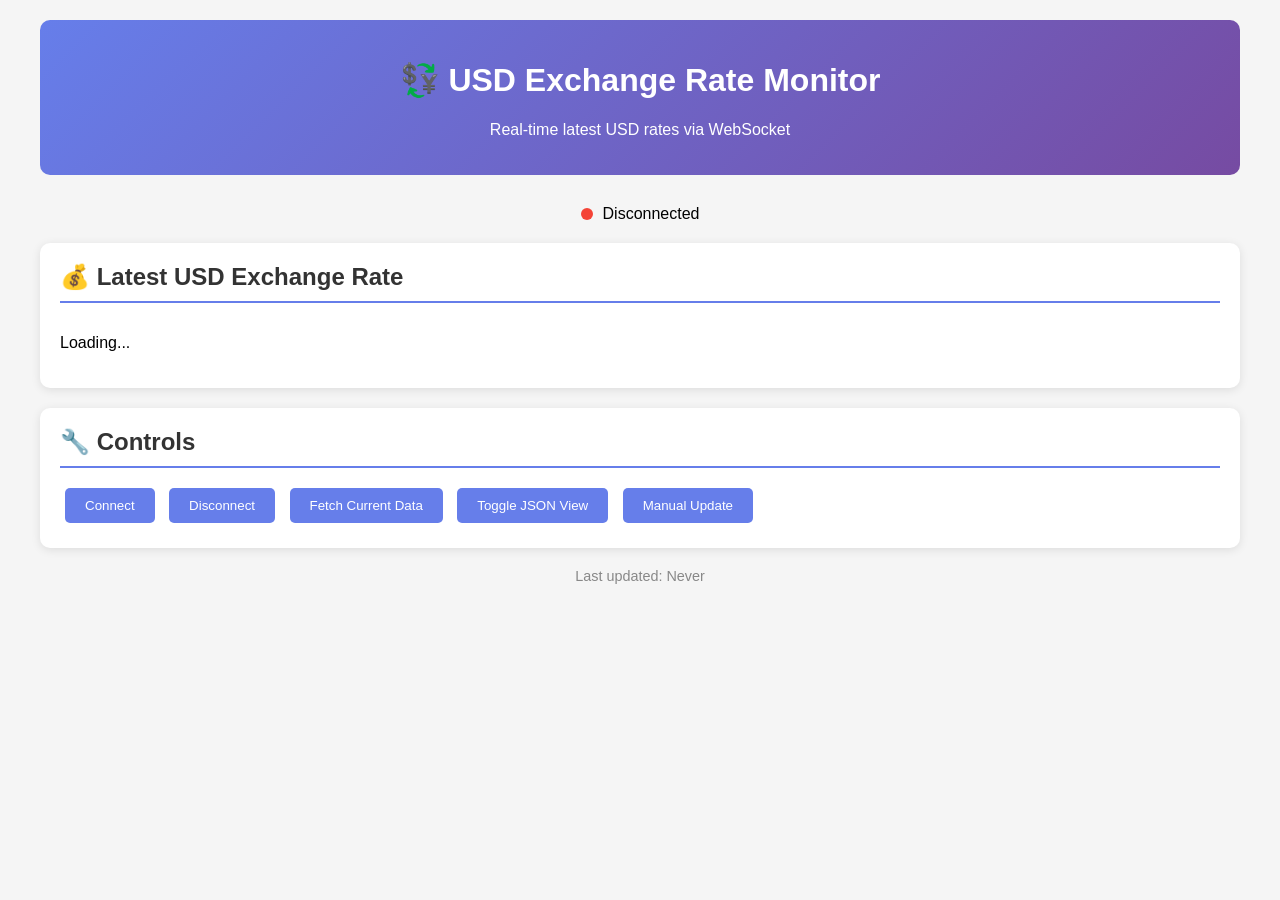
==== static/index.html @ 0680ed5a "Initial commit: USD Exchange Rate WebSocket Monitor with SFTP integration Features: - SFTP client fo" ====
<!DOCTYPE html>
<html lang="en">
<head>
    <meta charset="UTF-8">
    <meta name="viewport" content="width=device-width, initial-scale=1.0">
    <title>Gold Price & Exchange Rate Monitor</title>
    <style>
        body {
            font-family: 'Segoe UI', Tahoma, Geneva, Verdana, sans-serif;
            margin: 0;
            padding: 20px;
            background-color: #f5f5f5;
        }
        .container {
            max-width: 1200px;
            margin: 0 auto;
        }
        .header {
            text-align: center;
            margin-bottom: 30px;
            background: linear-gradient(135deg, #667eea 0%, #764ba2 100%);
            color: white;
            padding: 20px;
            border-radius: 10px;
        }
        .status {
            display: flex;
            justify-content: center;
            align-items: center;
            margin-bottom: 20px;
        }
        .status-indicator {
            width: 12px;
            height: 12px;
            border-radius: 50%;
            margin-right: 10px;
        }
        .connected { background-color: #4CAF50; }
        .disconnected { background-color: #f44336; }
        .section {
            background: white;
            border-radius: 10px;
            padding: 20px;
            margin-bottom: 20px;
            box-shadow: 0 2px 10px rgba(0,0,0,0.1);
        }
        .section-title {
            font-size: 1.5em;
            font-weight: bold;
            margin-bottom: 15px;
            color: #333;
            border-bottom: 2px solid #667eea;
            padding-bottom: 10px;
        }
        .data-grid {
            display: grid;
            grid-template-columns: repeat(auto-fit, minmax(300px, 1fr));
            gap: 15px;
        }
        .data-card {
            background: #f8f9fa;
            border: 1px solid #e9ecef;
            border-radius: 8px;
            padding: 15px;
        }
        .data-row {
            display: flex;
            justify-content: space-between;
            margin-bottom: 8px;
            padding: 8px 0;
            border-bottom: 1px solid #eee;
        }
        .data-row:last-child {
            border-bottom: none;
            margin-bottom: 0;
        }
        .label {
            font-weight: bold;
            color: #666;
        }
        .value {
            color: #333;
            font-family: 'Courier New', monospace;
        }
        .timestamp {
            text-align: center;
            color: #888;
            font-size: 0.9em;
            margin-top: 20px;
        }
        .exchange-rate {
            background: linear-gradient(135deg, #667eea 0%, #764ba2 100%);
            color: white;
        }
        .gold-price {
            background: linear-gradient(135deg, #f7971e 0%, #ffd200 100%);
            color: #333;
        }
        .price-high {
            color: #4CAF50;
            font-weight: bold;
        }
        .price-low {
            color: #f44336;
            font-weight: bold;
        }
        .json-output {
            background: #2d3748;
            color: #a0aec0;
            padding: 15px;
            border-radius: 8px;
            font-family: 'Courier New', monospace;
            font-size: 12px;
            overflow-x: auto;
            max-height: 400px;
            overflow-y: auto;
        }
        button {
            background: #667eea;
            color: white;
            border: none;
            padding: 10px 20px;
            border-radius: 5px;
            cursor: pointer;
            margin: 5px;
        }
        button:hover {
            background: #5a67d8;
        }
    </style>
</head>
<body>
    <div class="container">
        <div class="header">
            <h1>💱 USD Exchange Rate Monitor</h1>
            <p>Real-time latest USD rates via WebSocket</p>
        </div>

        <div class="status">
            <div id="status-indicator" class="status-indicator disconnected"></div>
            <span id="status-text">Disconnected</span>
        </div>

        <div class="section">
            <div class="section-title">💰 Latest USD Exchange Rate</div>
            <div id="usd-rate" class="data-grid">
                <p>Loading...</p>
            </div>
        </div>

        <div class="section">
            <div class="section-title">🔧 Controls</div>
            <button onclick="connect()">Connect</button>
            <button onclick="disconnect()">Disconnect</button>
            <button onclick="fetchData()">Fetch Current Data</button>
            <button onclick="toggleJson()">Toggle JSON View</button>
            <button onclick="showManualUpdate()">Manual Update</button>
        </div>

        <div id="manual-update-section" class="section" style="display: none;">
            <div class="section-title">✏️ Manual USD Rate Update</div>
            <div style="max-width: 400px; margin: 0 auto;">
                <div style="margin-bottom: 15px;">
                    <label style="display: block; margin-bottom: 5px;">Buy Rate:</label>
                    <input type="number" id="manual-buy" step="0.01" style="width: 100%; padding: 8px; border: 1px solid #ddd; border-radius: 4px;">
                </div>
                <div style="margin-bottom: 15px;">
                    <label style="display: block; margin-bottom: 5px;">Sell Rate:</label>
                    <input type="number" id="manual-sell" step="0.01" style="width: 100%; padding: 8px; border: 1px solid #ddd; border-radius: 4px;">
                </div>
                <button onclick="updateManualRate()" style="background: #ff9800;">Update Rate</button>
                <button onclick="hideManualUpdate()" style="background: #f44336;">Cancel</button>
            </div>
        </div>

        <div id="json-section" class="section" style="display: none;">
            <div class="section-title">📋 Raw JSON Data</div>
            <pre id="json-output" class="json-output"></pre>
        </div>

        <div class="timestamp" id="last-update">
            Last updated: Never
        </div>
    </div>

    <script>
        let ws = null;
        let jsonVisible = false;

        function connect() {
            if (ws) {
                ws.close();
            }

            ws = new WebSocket('ws://localhost:8080/ws');
            
            ws.onopen = function(event) {
                updateStatus(true);
                console.log('Connected to WebSocket');
            };
            
            ws.onmessage = function(event) {
                try {
                    const data = JSON.parse(event.data);
                    updateDisplay(data);
                    updateJsonOutput(data);
                } catch (e) {
                    console.error('Error parsing message:', e);
                }
            };
            
            ws.onclose = function(event) {
                updateStatus(false);
                console.log('WebSocket connection closed');
            };
            
            ws.onerror = function(error) {
                updateStatus(false);
                console.error('WebSocket error:', error);
            };
        }

        function disconnect() {
            if (ws) {
                ws.close();
                ws = null;
            }
            updateStatus(false);
        }

        function updateStatus(connected) {
            const indicator = document.getElementById('status-indicator');
            const text = document.getElementById('status-text');
            
            if (connected) {
                indicator.className = 'status-indicator connected';
                text.textContent = 'Connected';
            } else {
                indicator.className = 'status-indicator disconnected';
                text.textContent = 'Disconnected';
            }
        }

        function updateDisplay(data) {
            updateUSDRate(data);
            
            const timestamp = new Date(data.timestamp);
            document.getElementById('last-update').textContent = 
                `Last updated: ${timestamp.toLocaleString()}`;
        }

        function updateUSDRate(rate) {
            const container = document.getElementById('usd-rate');
            
            if (!rate) {
                container.innerHTML = '<p>No USD rate data available</p>';
                return;
            }

            const marketStatusColor = rate.market_status === 'open' ? '#4CAF50' : '#f44336';
            const sourceColor = rate.source === 'manual' ? '#ff9800' : '#2196F3';

            container.innerHTML = `
                <div class="data-card exchange-rate" style="max-width: 600px; margin: 0 auto;">
                    <div class="data-row">
                        <span class="label">Time:</span>
                        <span class="value">${rate.time}</span>
                    </div>
                    <div class="data-row">
                        <span class="label">Currency:</span>
                        <span class="value">${rate.currency}</span>
                    </div>
                    <div class="data-row">
                        <span class="label">Buy Rate:</span>
                        <span class="value price-high" style="font-size: 1.2em; font-weight: bold;">${rate.buy.toFixed(2)} ฿</span>
                    </div>
                    <div class="data-row">
                        <span class="label">Sell Rate:</span>
                        <span class="value price-low" style="font-size: 1.2em; font-weight: bold;">${rate.sell.toFixed(2)} ฿</span>
                    </div>
                    <div class="data-row">
                        <span class="label">Spread:</span>
                        <span class="value">${(rate.sell - rate.buy).toFixed(2)} ฿</span>
                    </div>
                    <div class="data-row">
                        <span class="label">Market Status:</span>
                        <span class="value" style="color: ${marketStatusColor}; font-weight: bold;">${rate.market_status.toUpperCase()}</span>
                    </div>
                    <div class="data-row">
                        <span class="label">Source:</span>
                        <span class="value" style="color: ${sourceColor}; font-weight: bold;">${rate.source.toUpperCase()}</span>
                    </div>
                </div>
            `;
        }

        function updateJsonOutput(data) {
            document.getElementById('json-output').textContent = 
                JSON.stringify(data, null, 2);
        }

        function toggleJson() {
            const section = document.getElementById('json-section');
            jsonVisible = !jsonVisible;
            section.style.display = jsonVisible ? 'block' : 'none';
        }

        function showManualUpdate() {
            document.getElementById('manual-update-section').style.display = 'block';
        }

        function hideManualUpdate() {
            document.getElementById('manual-update-section').style.display = 'none';
        }

        async function updateManualRate() {
            const buy = parseFloat(document.getElementById('manual-buy').value);
            const sell = parseFloat(document.getElementById('manual-sell').value);

            if (!buy || !sell || buy <= 0 || sell <= 0) {
                alert('Please enter valid buy and sell rates');
                return;
            }

            if (buy >= sell) {
                alert('Buy rate should be lower than sell rate');
                return;
            }

            try {
                const response = await fetch('/api/update-rate', {
                    method: 'POST',
                    headers: {
                        'Content-Type': 'application/json',
                    },
                    body: JSON.stringify({ buy, sell })
                });

                if (response.ok) {
                    alert('USD rate updated successfully!');
                    hideManualUpdate();
                    // Clear inputs
                    document.getElementById('manual-buy').value = '';
                    document.getElementById('manual-sell').value = '';
                } else {
                    const errorData = await response.text();
                    alert('Error updating rate: ' + errorData);
                }
            } catch (error) {
                console.error('Error updating rate:', error);
                alert('Error updating rate: ' + error.message);
            }
        }

        async function fetchData() {
            try {
                const response = await fetch('/api/data');
                const data = await response.json();
                updateDisplay(data);
                updateJsonOutput(data);
            } catch (error) {
                console.error('Error fetching USD rate:', error);
            }
        }

        // Auto-connect on page load
        window.onload = function() {
            connect();
        };

        // Reconnect on page visibility change
        document.addEventListener('visibilitychange', function() {
            if (!document.hidden && (!ws || ws.readyState === WebSocket.CLOSED)) {
                setTimeout(connect, 1000);
            }
        });
    </script>
</body>
</html>
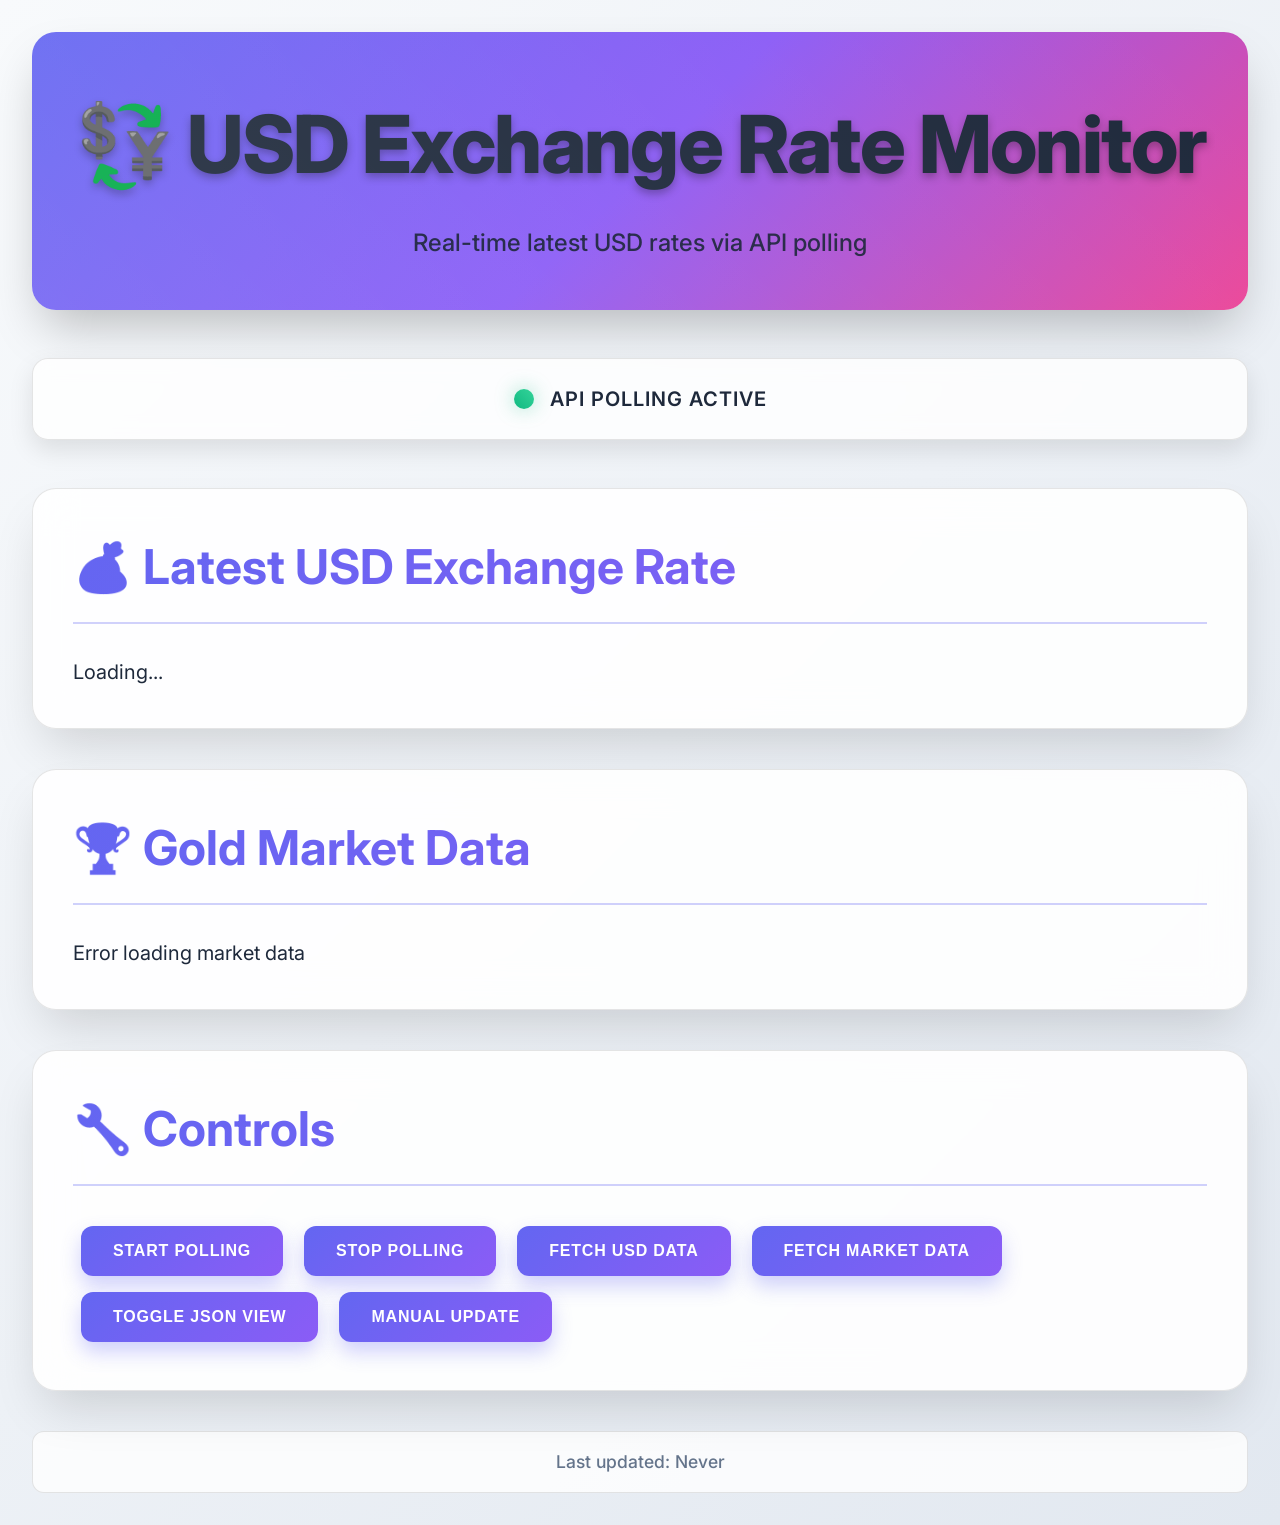
==== commit 9af8c294: "refector code , เปลี่ยนไปใช้ coder/websocket แทน , ปรับ web socket เพื่อทดสอบให้ดีขึ้น สวยขึ้น แก้ b" ====
--- a/static/index.html
+++ b/static/index.html
@@ -5,127 +5,313 @@
     <meta name="viewport" content="width=device-width, initial-scale=1.0">
     <title>Gold Price & Exchange Rate Monitor</title>
     <style>
+        @import url('https://fonts.googleapis.com/css2?family=Inter:wght@400;500;600;700;800&display=swap');
+        
+        * {
+            margin: 0;
+            padding: 0;
+            box-sizing: border-box;
+        }
+        
         body {
-            font-family: 'Segoe UI', Tahoma, Geneva, Verdana, sans-serif;
-            margin: 0;
-            padding: 20px;
-            background-color: #f5f5f5;
-        }
+            font-family: 'Inter', -apple-system, BlinkMacSystemFont, 'Segoe UI', sans-serif;
+            background: linear-gradient(135deg, #f8fafc 0%, #e2e8f0 100%);
+            color: #1e293b;
+            min-height: 100vh;
+            padding: 2rem;
+            font-size: 18px; /* Larger base font for TV */
+            line-height: 1.6;
+        }
+        
         .container {
-            max-width: 1200px;
+            max-width: 1920px; /* TV-friendly max width */
             margin: 0 auto;
         }
+        
         .header {
             text-align: center;
-            margin-bottom: 30px;
-            background: linear-gradient(135deg, #667eea 0%, #764ba2 100%);
-            color: white;
-            padding: 20px;
-            border-radius: 10px;
-        }
+            margin-bottom: 3rem;
+            background: linear-gradient(135deg, #6366f1 0%, #8b5cf6 50%, #ec4899 100%);
+            padding: 3rem 2rem;
+            border-radius: 24px;
+            box-shadow: 0 25px 50px -12px rgba(0, 0, 0, 0.25);
+            position: relative;
+            overflow: hidden;
+        }
+        
+        .header::before {
+            content: '';
+            position: absolute;
+            top: 0;
+            left: 0;
+            right: 0;
+            bottom: 0;
+            background: linear-gradient(45deg, rgba(255,255,255,0.1) 0%, transparent 100%);
+            pointer-events: none;
+        }
+        
+        .header h1 {
+            font-size: 4rem; /* Much larger for TV */
+            font-weight: 800;
+            margin-bottom: 1rem;
+            text-shadow: 0 4px 8px rgba(0,0,0,0.3);
+            letter-spacing: -0.02em;
+        }
+        
+        .header p {
+            font-size: 1.5rem;
+            opacity: 0.9;
+            font-weight: 500;
+        }
+        
         .status {
             display: flex;
             justify-content: center;
             align-items: center;
-            margin-bottom: 20px;
-        }
+            margin-bottom: 3rem;
+            background: rgba(255, 255, 255, 0.8);
+            backdrop-filter: blur(10px);
+            padding: 1.5rem;
+            border-radius: 16px;
+            border: 1px solid rgba(0, 0, 0, 0.1);
+            box-shadow: 0 10px 25px rgba(0, 0, 0, 0.1);
+        }
+        
         .status-indicator {
-            width: 12px;
-            height: 12px;
+            width: 20px;
+            height: 20px;
             border-radius: 50%;
-            margin-right: 10px;
-        }
-        .connected { background-color: #4CAF50; }
-        .disconnected { background-color: #f44336; }
+            margin-right: 1rem;
+            animation: pulse 2s infinite;
+        }
+        
+        @keyframes pulse {
+            0%, 100% { opacity: 1; transform: scale(1); }
+            50% { opacity: 0.7; transform: scale(1.1); }
+        }
+        
+        .connected { 
+            background: linear-gradient(45deg, #10b981, #34d399);
+            box-shadow: 0 0 20px rgba(16, 185, 129, 0.4);
+        }
+        
+        .disconnected { 
+            background: linear-gradient(45deg, #ef4444, #f87171);
+            box-shadow: 0 0 20px rgba(239, 68, 68, 0.4);
+        }
+        
+        .status span {
+            font-size: 1.25rem;
+            font-weight: 600;
+            text-transform: uppercase;
+            letter-spacing: 0.05em;
+        }
+        
         .section {
-            background: white;
-            border-radius: 10px;
-            padding: 20px;
-            margin-bottom: 20px;
-            box-shadow: 0 2px 10px rgba(0,0,0,0.1);
-        }
+            background: rgba(255, 255, 255, 0.9);
+            backdrop-filter: blur(20px);
+            border-radius: 24px;
+            padding: 2.5rem;
+            margin-bottom: 2.5rem;
+            border: 1px solid rgba(0, 0, 0, 0.1);
+            box-shadow: 0 25px 50px -12px rgba(0, 0, 0, 0.15);
+        }
+        
         .section-title {
-            font-size: 1.5em;
-            font-weight: bold;
-            margin-bottom: 15px;
-            color: #333;
-            border-bottom: 2px solid #667eea;
-            padding-bottom: 10px;
-        }
+            font-size: 2.5rem;
+            font-weight: 700;
+            margin-bottom: 2rem;
+            color: #1e293b;
+            background: linear-gradient(135deg, #6366f1, #8b5cf6);
+            background-clip: text;
+            -webkit-background-clip: text;
+            -webkit-text-fill-color: transparent;
+            padding-bottom: 1rem;
+            border-bottom: 2px solid rgba(99, 102, 241, 0.3);
+        }
+        
         .data-grid {
             display: grid;
-            grid-template-columns: repeat(auto-fit, minmax(300px, 1fr));
-            gap: 15px;
-        }
+            grid-template-columns: repeat(auto-fit, minmax(400px, 1fr));
+            gap: 2rem;
+        }
+        
         .data-card {
-            background: #f8f9fa;
-            border: 1px solid #e9ecef;
-            border-radius: 8px;
-            padding: 15px;
-        }
+            background: linear-gradient(135deg, rgba(255, 255, 255, 0.95), rgba(248, 250, 252, 0.95));
+            border-radius: 20px;
+            padding: 2rem;
+            border: 1px solid rgba(0, 0, 0, 0.1);
+            backdrop-filter: blur(10px);
+            transition: transform 0.3s ease, box-shadow 0.3s ease;
+            position: relative;
+            overflow: hidden;
+            box-shadow: 0 10px 25px rgba(0, 0, 0, 0.1);
+        }
+        
+        .data-card::before {
+            content: '';
+            position: absolute;
+            top: 0;
+            left: 0;
+            right: 0;
+            height: 4px;
+            background: linear-gradient(90deg, #6366f1, #8b5cf6, #ec4899);
+        }
+        
+        .data-card:hover {
+            transform: translateY(-5px);
+            box-shadow: 0 35px 60px -12px rgba(0, 0, 0, 0.2);
+        }
+        
+        .data-card h3 {
+            font-size: 1.75rem;
+            font-weight: 700;
+            margin-bottom: 1.5rem;
+            color: #1e293b;
+        }
+        
         .data-row {
             display: flex;
             justify-content: space-between;
-            margin-bottom: 8px;
-            padding: 8px 0;
-            border-bottom: 1px solid #eee;
-        }
+            align-items: center;
+            margin-bottom: 1rem;
+            padding: 1rem 0;
+            border-bottom: 1px solid rgba(0, 0, 0, 0.1);
+        }
+        
         .data-row:last-child {
             border-bottom: none;
             margin-bottom: 0;
         }
+        
         .label {
-            font-weight: bold;
-            color: #666;
-        }
+            font-weight: 600;
+            color: #64748b;
+            font-size: 1.1rem;
+            text-transform: uppercase;
+            letter-spacing: 0.05em;
+        }
+        
         .value {
-            color: #333;
-            font-family: 'Courier New', monospace;
-        }
+            color: #1e293b;
+            font-family: 'Inter', monospace;
+            font-weight: 700;
+            font-size: 1.3rem;
+        }
+        
         .timestamp {
             text-align: center;
-            color: #888;
-            font-size: 0.9em;
-            margin-top: 20px;
-        }
+            color: #64748b;
+            font-size: 1.1rem;
+            margin-top: 2rem;
+            padding: 1rem;
+            background: rgba(255, 255, 255, 0.8);
+            border-radius: 12px;
+            font-weight: 500;
+            border: 1px solid rgba(0, 0, 0, 0.1);
+        }
+        
         .exchange-rate {
-            background: linear-gradient(135deg, #667eea 0%, #764ba2 100%);
+            background: linear-gradient(135deg, #6366f1 0%, #8b5cf6 100%);
             color: white;
         }
+        
+        .exchange-rate .label {
+            color: rgba(255, 255, 255, 0.8);
+        }
+        
         .gold-price {
-            background: linear-gradient(135deg, #f7971e 0%, #ffd200 100%);
-            color: #333;
-        }
+            background: linear-gradient(135deg, #f59e0b 0%, #eab308 100%);
+            color: #1f2937;
+        }
+        
+        .gold-price .label {
+            color: rgba(31, 41, 55, 0.8);
+        }
+        
+        .gold-price .value {
+            color: #1f2937;
+        }
+        
         .price-high {
-            color: #4CAF50;
-            font-weight: bold;
-        }
+            color: #10b981;
+            font-weight: 800;
+            text-shadow: 0 2px 4px rgba(16, 185, 129, 0.3);
+        }
+        
         .price-low {
-            color: #f44336;
-            font-weight: bold;
-        }
+            color: #ef4444;
+            font-weight: 800;
+            text-shadow: 0 2px 4px rgba(239, 68, 68, 0.3);
+        }
+        
         .json-output {
-            background: #2d3748;
-            color: #a0aec0;
-            padding: 15px;
-            border-radius: 8px;
-            font-family: 'Courier New', monospace;
-            font-size: 12px;
+            background: rgba(255, 255, 255, 0.95);
+            color: #475569;
+            padding: 2rem;
+            border-radius: 16px;
+            font-family: 'Inter', monospace;
+            font-size: 14px;
             overflow-x: auto;
-            max-height: 400px;
+            max-height: 500px;
             overflow-y: auto;
-        }
+            border: 1px solid rgba(0, 0, 0, 0.1);
+            box-shadow: 0 10px 25px rgba(0, 0, 0, 0.1);
+        }
+        
         button {
-            background: #667eea;
+            background: linear-gradient(135deg, #6366f1, #8b5cf6);
             color: white;
             border: none;
-            padding: 10px 20px;
-            border-radius: 5px;
+            padding: 1rem 2rem;
+            border-radius: 12px;
             cursor: pointer;
-            margin: 5px;
-        }
+            margin: 0.5rem;
+            font-size: 1rem;
+            font-weight: 600;
+            text-transform: uppercase;
+            letter-spacing: 0.05em;
+            transition: all 0.3s ease;
+            box-shadow: 0 10px 20px rgba(99, 102, 241, 0.3);
+        }
+        
         button:hover {
-            background: #5a67d8;
+            transform: translateY(-2px);
+            box-shadow: 0 15px 30px rgba(99, 102, 241, 0.4);
+            background: linear-gradient(135deg, #5b56f0, #7c3aed);
+        }
+        
+        button:active {
+            transform: translateY(0);
+        }
+        
+        /* TV-specific enhancements */
+        @media (min-width: 1200px) {
+            body { font-size: 20px; }
+            .header h1 { font-size: 5rem; }
+            .section-title { font-size: 3rem; }
+            .data-card h3 { font-size: 2rem; }
+            .value { font-size: 1.5rem; }
+        }
+        
+        /* Ultra-wide TV support */
+        @media (min-width: 1600px) {
+            .data-grid {
+                grid-template-columns: repeat(4, 1fr);
+            }
+            .container {
+                padding: 0 4rem;
+            }
+        }
+        
+        /* Animation for data updates */
+        .data-update {
+            animation: dataFlash 0.5s ease-in-out;
+        }
+        
+        @keyframes dataFlash {
+            0% { background-color: rgba(99, 102, 241, 0.3); }
+            100% { background-color: transparent; }
         }
     </style>
 </head>
@@ -133,7 +319,7 @@
     <div class="container">
         <div class="header">
             <h1>💱 USD Exchange Rate Monitor</h1>
-            <p>Real-time latest USD rates via WebSocket</p>
+            <p>Real-time latest USD rates via API polling</p>
         </div>
 
         <div class="status">
@@ -149,10 +335,18 @@
         </div>
 
         <div class="section">
+            <div class="section-title">🏆 Gold Market Data</div>
+            <div id="market-data" class="data-grid">
+                <p>Loading market data...</p>
+            </div>
+        </div>
+
+        <div class="section">
             <div class="section-title">🔧 Controls</div>
-            <button onclick="connect()">Connect</button>
-            <button onclick="disconnect()">Disconnect</button>
-            <button onclick="fetchData()">Fetch Current Data</button>
+            <button onclick="connect()">Start Polling</button>
+            <button onclick="disconnect()">Stop Polling</button>
+            <button onclick="fetchData()">Fetch USD Data</button>
+            <button onclick="fetchMarketData()">Fetch Market Data</button>
             <button onclick="toggleJson()">Toggle JSON View</button>
             <button onclick="showManualUpdate()">Manual Update</button>
         </div>
@@ -184,48 +378,36 @@
     </div>
 
     <script>
-        let ws = null;
+        let autoRefreshInterval = null;
         let jsonVisible = false;
+        let lastUSDData = null;
+        let lastMarketData = null;
 
         function connect() {
-            if (ws) {
-                ws.close();
-            }
-
-            ws = new WebSocket('ws://localhost:8080/ws');
-            
-            ws.onopen = function(event) {
-                updateStatus(true);
-                console.log('Connected to WebSocket');
-            };
-            
-            ws.onmessage = function(event) {
-                try {
-                    const data = JSON.parse(event.data);
-                    updateDisplay(data);
-                    updateJsonOutput(data);
-                } catch (e) {
-                    console.error('Error parsing message:', e);
-                }
-            };
-            
-            ws.onclose = function(event) {
-                updateStatus(false);
-                console.log('WebSocket connection closed');
-            };
-            
-            ws.onerror = function(error) {
-                updateStatus(false);
-                console.error('WebSocket error:', error);
-            };
+            updateStatus(true);
+            console.log('API polling started');
+            
+            // Fetch initial data
+            fetchData();
+            fetchMarketData();
+            
+            // Start auto-refresh every 5 seconds
+            if (autoRefreshInterval) {
+                clearInterval(autoRefreshInterval);
+            }
+            autoRefreshInterval = setInterval(() => {
+                fetchDataSilently();
+                fetchMarketDataSilently();
+            }, 5000);
         }
 
         function disconnect() {
-            if (ws) {
-                ws.close();
-                ws = null;
+            if (autoRefreshInterval) {
+                clearInterval(autoRefreshInterval);
+                autoRefreshInterval = null;
             }
             updateStatus(false);
+            console.log('API polling stopped');
         }
 
         function updateStatus(connected) {
@@ -234,10 +416,10 @@
             
             if (connected) {
                 indicator.className = 'status-indicator connected';
-                text.textContent = 'Connected';
+                text.textContent = 'API Polling Active';
             } else {
                 indicator.className = 'status-indicator disconnected';
-                text.textContent = 'Disconnected';
+                text.textContent = 'API Polling Stopped';
             }
         }
 
@@ -247,6 +429,146 @@
             const timestamp = new Date(data.timestamp);
             document.getElementById('last-update').textContent = 
                 `Last updated: ${timestamp.toLocaleString()}`;
+        }
+
+        function updateMarketData(data, animate = false) {
+            const container = document.getElementById('market-data');
+            
+            if (!data) {
+                container.innerHTML = '<p>No market data available</p>';
+                return;
+            }
+
+            // Check if this is initial load or if container is empty
+            const isInitialLoad = !container.querySelector('.data-card');
+            
+            if (isInitialLoad) {
+                // Full render for initial load
+                renderMarketDataFull(data, container);
+            } else {
+                // Smart update only changed values
+                updateMarketDataValues(data, animate);
+            }
+        }
+
+        function renderMarketDataFull(data, container) {
+            const marketStatusColor = data.market_status === 'open' ? '#10b981' : '#ef4444';
+            const sourceColor = data.source === 'manual' ? '#f59e0b' : '#6366f1';
+
+            container.innerHTML = `
+                <div class="data-card gold-price" id="spot-usd-card">
+                    <h3 style="margin-top: 0;">💵 Spot USD</h3>
+                    <div class="data-row">
+                        <span class="label">Bid:</span>
+                        <span class="value price-high" id="spot-bid">${data.spot_usd.bid.toFixed(2)} ฿</span>
+                    </div>
+                    <div class="data-row">
+                        <span class="label">Offer:</span>
+                        <span class="value price-low" id="spot-offer">${data.spot_usd.offer.toFixed(2)} ฿</span>
+                    </div>
+                    <div class="data-row">
+                        <span class="label">Spread:</span>
+                        <span class="value" id="spot-spread">${(data.spot_usd.offer - data.spot_usd.bid).toFixed(2)} ฿</span>
+                    </div>
+                </div>
+                
+                <div class="data-card gold-price" id="g965b-card">
+                    <h3 style="margin-top: 0;">🥇 G965B Retail</h3>
+                    <div class="data-row">
+                        <span class="label">Bid:</span>
+                        <span class="value price-high" id="g965b-bid">${data.g965b_retail.bid.toLocaleString()} ฿</span>
+                    </div>
+                    <div class="data-row">
+                        <span class="label">Offer:</span>
+                        <span class="value price-low" id="g965b-offer">${data.g965b_retail.offer.toLocaleString()} ฿</span>
+                    </div>
+                    <div class="data-row">
+                        <span class="label">Spread:</span>
+                        <span class="value" id="g965b-spread">${(data.g965b_retail.offer - data.g965b_retail.bid).toLocaleString()} ฿</span>
+                    </div>
+                </div>
+                
+                <div class="data-card gold-price" id="g9999kg-card">
+                    <h3 style="margin-top: 0;">🏗️ G9999KG Retail</h3>
+                    <div class="data-row">
+                        <span class="label">Bid:</span>
+                        <span class="value price-high" id="g9999kg-bid">${data.g9999kg_retail.bid.toLocaleString()} ฿/KG</span>
+                    </div>
+                    <div class="data-row">
+                        <span class="label">Offer:</span>
+                        <span class="value price-low" id="g9999kg-offer">${data.g9999kg_retail.offer.toLocaleString()} ฿/KG</span>
+                    </div>
+                    <div class="data-row">
+                        <span class="label">Spread:</span>
+                        <span class="value" id="g9999kg-spread">${(data.g9999kg_retail.offer - data.g9999kg_retail.bid).toLocaleString()} ฿/KG</span>
+                    </div>
+                </div>
+                
+                <div class="data-card gold-price" id="g9999g-card">
+                    <h3 style="margin-top: 0;">⚜️ G9999G</h3>
+                    <div class="data-row">
+                        <span class="label">Bid:</span>
+                        <span class="value price-high" id="g9999g-bid">${data.g9999g.bid.toLocaleString()} ฿</span>
+                    </div>
+                    <div class="data-row">
+                        <span class="label">Offer:</span>
+                        <span class="value price-low" id="g9999g-offer">${data.g9999g.offer.toLocaleString()} ฿</span>
+                    </div>
+                    <div class="data-row">
+                        <span class="label">Spread:</span>
+                        <span class="value" id="g9999g-spread">${(data.g9999g.offer - data.g9999g.bid).toLocaleString()} ฿</span>
+                    </div>
+                </div>
+                
+                <div class="data-card" id="status-card" style="grid-column: 1 / -1; background: linear-gradient(135deg, #6366f1 0%, #8b5cf6 100%); color: white;">
+                    <div class="data-row">
+                        <span class="label">Time:</span>
+                        <span class="value" id="market-time">${data.time}</span>
+                    </div>
+                    <div class="data-row">
+                        <span class="label">Market Status:</span>
+                        <span class="value" id="market-status" style="color: ${marketStatusColor}; font-weight: bold;">${data.market_status.toUpperCase()}</span>
+                    </div>
+                    <div class="data-row">
+                        <span class="label">Source:</span>
+                        <span class="value" id="market-source" style="color: ${sourceColor}; font-weight: bold;">${data.source.toUpperCase()}</span>
+                    </div>
+                </div>
+            `;
+        }
+
+        function updateMarketDataValues(data, animate) {
+            // Update only if values changed
+            updateValueIfChanged('spot-bid', data.spot_usd.bid.toFixed(2) + ' ฿', animate);
+            updateValueIfChanged('spot-offer', data.spot_usd.offer.toFixed(2) + ' ฿', animate);
+            updateValueIfChanged('spot-spread', (data.spot_usd.offer - data.spot_usd.bid).toFixed(2) + ' ฿', animate);
+            
+            updateValueIfChanged('g965b-bid', data.g965b_retail.bid.toLocaleString() + ' ฿', animate);
+            updateValueIfChanged('g965b-offer', data.g965b_retail.offer.toLocaleString() + ' ฿', animate);
+            updateValueIfChanged('g965b-spread', (data.g965b_retail.offer - data.g965b_retail.bid).toLocaleString() + ' ฿', animate);
+            
+            updateValueIfChanged('g9999kg-bid', data.g9999kg_retail.bid.toLocaleString() + ' ฿/KG', animate);
+            updateValueIfChanged('g9999kg-offer', data.g9999kg_retail.offer.toLocaleString() + ' ฿/KG', animate);
+            updateValueIfChanged('g9999kg-spread', (data.g9999kg_retail.offer - data.g9999kg_retail.bid).toLocaleString() + ' ฿/KG', animate);
+            
+            updateValueIfChanged('g9999g-bid', data.g9999g.bid.toLocaleString() + ' ฿', animate);
+            updateValueIfChanged('g9999g-offer', data.g9999g.offer.toLocaleString() + ' ฿', animate);
+            updateValueIfChanged('g9999g-spread', (data.g9999g.offer - data.g9999g.bid).toLocaleString() + ' ฿', animate);
+            
+            updateValueIfChanged('market-time', data.time, animate);
+            updateValueIfChanged('market-status', data.market_status.toUpperCase(), animate);
+            updateValueIfChanged('market-source', data.source.toUpperCase(), animate);
+        }
+
+        function updateValueIfChanged(elementId, newValue, animate) {
+            const element = document.getElementById(elementId);
+            if (element && element.textContent !== newValue) {
+                element.textContent = newValue;
+                if (animate) {
+                    element.classList.add('data-update');
+                    setTimeout(() => element.classList.remove('data-update'), 500);
+                }
+            }
         }
 
         function updateUSDRate(rate) {
@@ -328,7 +650,7 @@
             }
 
             try {
-                const response = await fetch('/api/update-rate', {
+                const response = await fetch('http://localhost:8080/api/update-rate', {
                     method: 'POST',
                     headers: {
                         'Content-Type': 'application/json',
@@ -354,7 +676,7 @@
 
         async function fetchData() {
             try {
-                const response = await fetch('/api/data');
+                const response = await fetch('http://localhost:8080/api/data');
                 const data = await response.json();
                 updateDisplay(data);
                 updateJsonOutput(data);
@@ -363,14 +685,67 @@
             }
         }
 
-        // Auto-connect on page load
+        async function fetchMarketData() {
+            try {
+                const response = await fetch('http://localhost:8080/api/market-data');
+                const data = await response.json();
+                updateMarketData(data);
+                updateJsonOutput(data);
+                
+                const timestamp = new Date(data.timestamp);
+                document.getElementById('last-update').textContent = 
+                    `Last updated: ${timestamp.toLocaleString()}`;
+            } catch (error) {
+                console.error('Error fetching market data:', error);
+                document.getElementById('market-data').innerHTML = '<p>Error loading market data</p>';
+            }
+        }
+
+        // Silent fetch functions for polling (no console errors, no DOM updates on error)
+        async function fetchDataSilently() {
+            try {
+                const response = await fetch('http://localhost:8080/api/data');
+                const data = await response.json();
+                
+                // Only update if data actually changed
+                if (!lastUSDData || JSON.stringify(lastUSDData) !== JSON.stringify(data)) {
+                    lastUSDData = data;
+                    updateDisplay(data);
+                    updateJsonOutput(data);
+                }
+            } catch (error) {
+                // Silent fail for polling
+            }
+        }
+
+        async function fetchMarketDataSilently() {
+            try {
+                const response = await fetch('http://localhost:8080/api/market-data');
+                const data = await response.json();
+                
+                // Only update if data actually changed
+                if (!lastMarketData || JSON.stringify(lastMarketData) !== JSON.stringify(data)) {
+                    lastMarketData = data;
+                    updateMarketData(data, true); // Enable animation for silent updates
+                    updateJsonOutput(data);
+                    
+                    const timestamp = new Date(data.timestamp);
+                    document.getElementById('last-update').textContent = 
+                        `Last updated: ${timestamp.toLocaleString()}`;
+                }
+            } catch (error) {
+                // Silent fail for polling
+            }
+        }
+
+        // Auto-start API polling on page load
         window.onload = function() {
-            connect();
+            connect(); // This will start API polling
         };
 
-        // Reconnect on page visibility change
+        // Resume polling when page becomes visible
         document.addEventListener('visibilitychange', function() {
-            if (!document.hidden && (!ws || ws.readyState === WebSocket.CLOSED)) {
+            if (!document.hidden && !autoRefreshInterval) {
                 setTimeout(connect, 1000);
             }
         });
